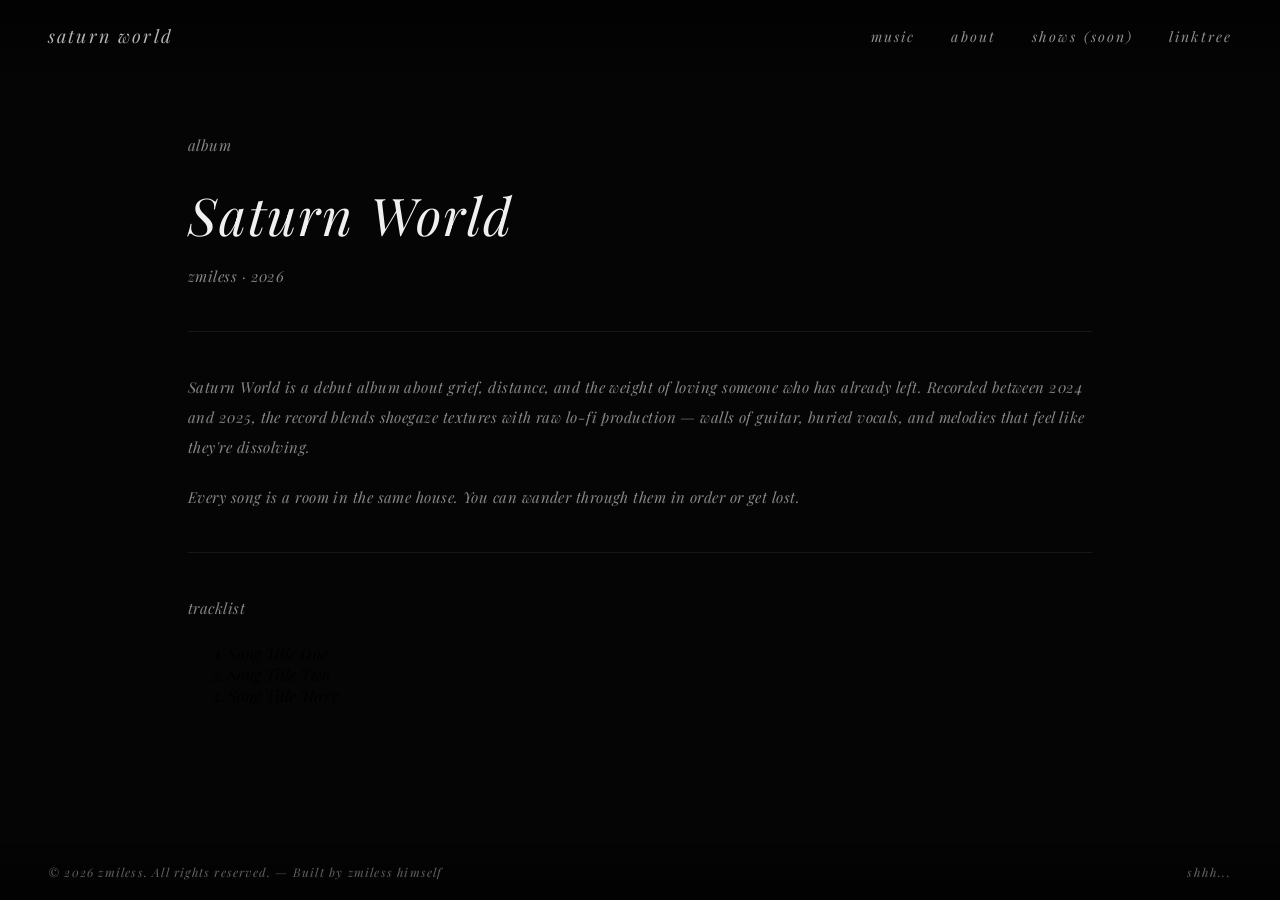
==== pages/music/album.html @ dbdcbef8 "primeiro upload" ====
<!DOCTYPE html>
<html lang="en">
<head>
    <link rel="stylesheet" href="../../base.css">
    <link rel="stylesheet" href="album.css">
    <link rel="icon" href="../../favicon.jpg" type="image/jpeg">
    <meta charset="UTF-8">
    <meta name="viewport" content="width=device-width, initial-scale=1.0">
    <title>Album — Saturn World</title>
</head>
<body>
    <div class="background"></div>

    <div class="mobile-nav" id="mobileNav">
        <a href="../../index.html">home</a>
        <a href="music.html">music</a>
        <a href="../about/about.html">about</a>
        <a href="../shows/shows.html">shows (soon)</a>
        <a href="../linktree/linktree.html">linktree</a>
    </div>

    <nav class="topbar">
        <a class="topbar-left" href="../../index.html">saturn world</a>
        <div class="topbar-links">
            <a href="music.html">music</a>
            <a href="../about/about.html">about</a>
            <a href="../shows/shows.html">shows (soon)</a>
            <a href="../linktree/linktree.html">linktree</a>
        </div>
        <button class="menu-toggle" id="menuToggle" onclick="toggleMenu()" aria-label="menu">
            <span></span><span></span><span></span>
        </button>
    </nav>

    <main class="page-content">
        <div class="album-layout">
            <div class="album-cover-wrap">
                <div class="album-cover-placeholder"></div>
                <!-- <img src="../../images/covers/saturn-world.jpg" alt="Saturn World" class="album-cover-img"> -->
            </div>
            <div class="album-details">
                <p class="album-label">album</p>
                <h1 class="page-title">Saturn World</h1>
                <p class="page-meta">zmiless · 2026</p>
                <div class="divider"></div>
                <p>Saturn World is a debut album about grief, distance, and the weight of loving someone who has already left. Recorded between 2024 and 2025, the record blends shoegaze textures with raw lo-fi production — walls of guitar, buried vocals, and melodies that feel like they're dissolving.</p>
                <p>Every song is a room in the same house. You can wander through them in order or get lost.</p>
                <div class="divider"></div>
                <div class="album-tracklist">
                    <p class="tracklist-label">tracklist</p>
                    <ol class="tracks">
                        <li>Song Title One</li>
                        <li>Song Title Two</li>
                        <li>Song Title Three</li>
                    </ol>
                </div>
            </div>
        </div>
    </main>

    <footer class="bottombar">
        <span>© 2026 zmiless. All rights reserved. — Built by zmiless himself</span>
        <div class="bottombar-links"><a href="#">shhh...</a></div>
    </footer>

    <script>
        function toggleMenu() {
            document.getElementById('mobileNav').classList.toggle('open');
            document.getElementById('menuToggle').classList.toggle('open');
        }
    </script>
</body>
</html>
---- base.css ----
/* ================================================
   base.css — Saturn World (páginas internas)
   Coloca este ficheiro em cada subpasta de página
   ================================================ */

@font-face {
    font-family: 'Playfair Display Italic';
    src: url('../../fonts/PlayfairDisplay-Italic-VariableFont_wght.ttf') format('truetype');
}

* { box-sizing: border-box; }

body, * { cursor: url('../../cursors/eye-normal.cur'), auto; }
a, button { cursor: url('../../cursors/eye-link.cur'), pointer; }

body {
    font-family: 'Playfair Display Italic', serif;
    background-color: #0e0e0e;
    margin: 0;
    padding: 0;
    overflow-y: auto;
}

/* ── Background fixo ── */
.background {
    position: fixed;
    top: 0; left: 0;
    width: 100%; height: 100%;
    background-image: url('../../images/wall.jpg');
    background-size: cover;
    background-position: center;
    z-index: -1;
}
.background::after {
    content: '';
    position: absolute;
    inset: 0;
    background-color: rgba(0, 0, 0, 0.65);
}

/* ── Top Bar ── */
.topbar {
    position: fixed;
    top: 0; left: 0;
    width: 100%;
    z-index: 1050;
    display: flex;
    align-items: center;
    justify-content: space-between;
    padding: 24px 48px;
    background: linear-gradient(to bottom, rgba(0,0,0,0.6) 0%, transparent 100%);
}
.topbar-left {
    font-family: 'Playfair Display Italic', serif;
    font-style: italic;
    font-weight: 300;
    font-size: 18px;
    color: rgba(240,240,240,0.75);
    letter-spacing: 0.12em;
    text-decoration: none;
}
.topbar-links { display: flex; gap: 36px; }
.topbar-links a {
    font-family: 'Playfair Display Italic', serif;
    font-style: italic;
    font-weight: 300;
    font-size: 14px;
    color: rgba(240,240,240,0.6);
    text-decoration: none;
    letter-spacing: 0.15em;
    text-transform: lowercase;
    transition: color 0.3s ease;
}
.topbar-links a:hover { color: #f0f0f0; }

/* ── Bottom Bar ── */
.bottombar {
    position: fixed;
    bottom: 0; left: 0;
    width: 100%;
    z-index: 10;
    display: flex;
    align-items: center;
    justify-content: space-between;
    padding: 20px 48px;
    background: linear-gradient(to top, rgba(0,0,0,0.6) 0%, transparent 100%);
}
.bottombar span {
    font-family: 'Playfair Display Italic', serif;
    font-style: italic;
    font-weight: 300;
    font-size: 12px;
    color: rgba(240,240,240,0.4);
    letter-spacing: 0.1em;
}
.bottombar-links { display: flex; gap: 28px; }
.bottombar-links a {
    font-family: 'Playfair Display Italic', serif;
    font-style: italic;
    font-weight: 300;
    font-size: 12px;
    color: rgba(240,240,240,0.4);
    text-decoration: none;
    letter-spacing: 0.15em;
    text-transform: lowercase;
    transition: color 0.3s ease;
}
.bottombar-links a:hover { color: rgba(240,240,240,0.9); }

/* ── Área de conteúdo ── */
.page-content {
    max-width: 1000px;
    margin: 0 auto;
    padding: 130px 48px 100px;
    min-height: 100vh;
}

/* ── Título da página ── */
.page-title {
    font-family: 'Playfair Display Italic', serif;
    font-style: italic;
    font-weight: 100;
    font-size: 52px;
    color: #f0f0f0;
    letter-spacing: 0.04em;
    margin: 0 0 12px 0;
}

/* ── Subtítulo / meta ── */
.page-meta {
    font-family: 'Playfair Display Italic', serif;
    font-style: italic;
    font-weight: 300;
    font-size: 12px;
    letter-spacing: 0.25em;
    color: rgba(240,240,240,0.35);
    margin: 0 0 56px 0;
    text-transform: lowercase;
}

/* ── Separador ── */
.divider {
    width: 100%;
    height: 1px;
    background: rgba(240,240,240,0.08);
    margin: 40px 0;
}

/* ── Parágrafo ── */
.page-content p {
    font-family: 'Playfair Display Italic', serif;
    font-style: italic;
    font-weight: 300;
    font-size: 15px;
    line-height: 2;
    color: rgba(240,240,240,0.55);
    letter-spacing: 0.03em;
    margin: 0 0 20px 0;
}

/* ── Botão genérico ── */
.btn {
    font-family: 'Playfair Display Italic', serif;
    font-style: italic;
    font-weight: 300;
    font-size: 12px;
    letter-spacing: 0.2em;
    text-transform: lowercase;
    color: #f0f0f0;
    text-decoration: none;
    border: 1px solid rgba(240,240,240,0.4);
    padding: 10px 24px;
    background: transparent;
    transition: background 0.3s ease, border-color 0.3s ease;
    display: inline-block;
}
.btn:hover {
    background: rgba(240,240,240,0.07);
    border-color: rgba(240,240,240,0.8);
}

/* ═══════════════════════════════════════
   MOBILE
   ═══════════════════════════════════════ */

.menu-toggle {
    display: none;
    flex-direction: column;
    gap: 5px;
    background: none;
    border: none;
    padding: 4px;
    cursor: pointer;
    z-index: 1100;
    position: relative;
}

.menu-toggle span {
    display: block;
    width: 22px;
    height: 1px;
    background: rgba(240,240,240,0.75);
    transition: transform 0.3s ease, opacity 0.3s ease;
}

.menu-toggle.open span:nth-child(1) { transform: translateY(6px) rotate(45deg); }
.menu-toggle.open span:nth-child(2) { opacity: 0; }
.menu-toggle.open span:nth-child(3) { transform: translateY(-6px) rotate(-45deg); }

.mobile-nav {
    display: none;
    position: fixed;
    inset: 0;
    z-index: 1000;
    background: rgba(8, 8, 8, 0.97);
    backdrop-filter: blur(8px);
    flex-direction: column;
    align-items: center;
    justify-content: center;
    gap: 40px;
    opacity: 0;
    pointer-events: none;
    transition: opacity 0.35s ease;
}

.mobile-nav.open {
    opacity: 1;
    pointer-events: all;
}

/* keep hamburger button above overlay */
.topbar {
    z-index: 1050;
}

.mobile-nav a {
    font-family: 'Playfair Display Italic', serif;
    font-style: italic;
    font-weight: 200;
    font-size: 32px;
    color: rgba(240,240,240,0.7);
    text-decoration: none;
    letter-spacing: 0.08em;
    text-transform: lowercase;
    transition: color 0.3s ease;
}

.mobile-nav a:hover,
.mobile-nav a:active { color: #f0f0f0; }

@media (max-width: 768px) {

    .topbar { padding: 20px 24px; }
    .topbar-links { display: none; }
    .menu-toggle { display: flex; }

    .bottombar {
        padding: 14px 24px;
        justify-content: center;
    }
    .bottombar-links { display: none; }
    .bottombar span { font-size: 10px; text-align: center; }

    .mobile-nav { display: flex; }

    .page-content { padding: 100px 24px 90px; }

    .page-title { font-size: 36px; }

    /* music page */
    .music-item {
        flex-direction: column;
        gap: 24px;
    }
    .music-cover { width: 100%; height: auto; aspect-ratio: 1; }
    .cover-placeholder { width: 100%; height: 0; padding-bottom: 100%; }
    .music-title { font-size: 24px; }

    /* album page */
    .album-layout {
        flex-direction: column;
        gap: 32px;
    }
    .album-cover-wrap {
        width: 100%;
        position: static;
    }
    .album-cover-placeholder { width: 100%; height: 0; padding-bottom: 100%; }

    /* about page */
    .about-layout {
        flex-direction: column-reverse;
        gap: 32px;
    }
    .about-photo-wrap {
        width: 100%;
        position: static;
    }
    .about-photo-placeholder { width: 100%; height: 260px; }
    .about-photo { width: 100%; }
}
---- pages/music/album.css ----
.about-layout {
    display: flex;
    gap: 80px;
    align-items: flex-start;
}

.about-text {
    flex: 1;
}

.about-label {
    font-family: 'Playfair Display Italic', serif;
    font-style: italic;
    font-size: 11px;
    letter-spacing: 0.35em;
    color: rgba(240,240,240,0.3);
    text-transform: lowercase;
    margin: 0 0 12px 0;
}

.about-photo-wrap {
    flex-shrink: 0;
    width: 280px;
    position: sticky;
    top: 120px;
}

.about-photo {
    width: 100%;
    display: block;
    filter: grayscale(30%);
    transition: filter 0.5s ease;
}

.about-photo:hover {
    filter: grayscale(0%);
}

.about-photo-placeholder {
    width: 280px;
    height: 380px;
    background: rgba(240,240,240,0.04);
    border: 1px solid rgba(240,240,240,0.1);
}
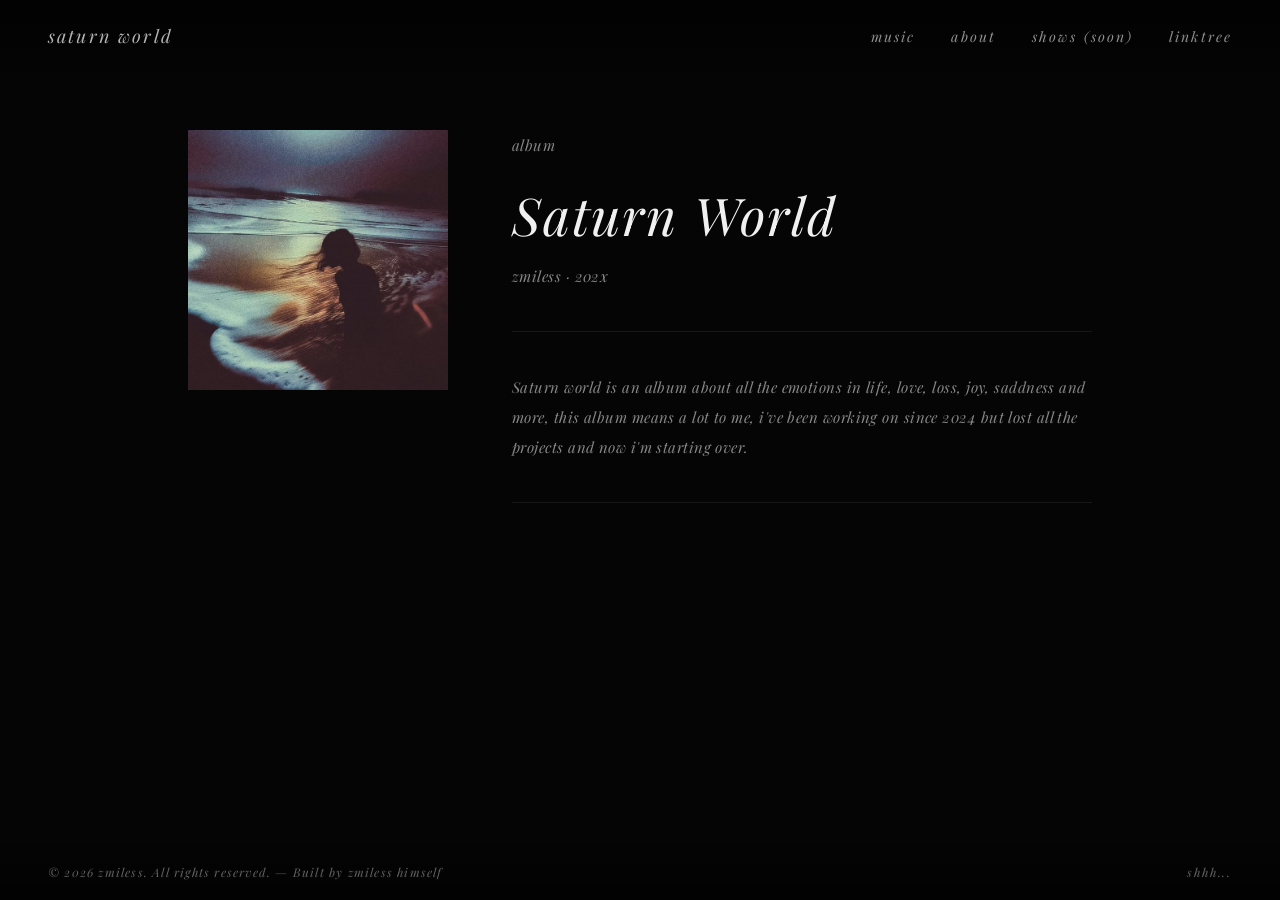
==== commit 9233e0cd: "Website album cover and update album description. Also deleted the lyrics.txt file since it was just" ====
--- a/pages/music/album.html
+++ b/pages/music/album.html
@@ -35,25 +35,24 @@
     <main class="page-content">
         <div class="album-layout">
             <div class="album-cover-wrap">
-                <div class="album-cover-placeholder"></div>
-                <!-- <img src="../../images/covers/saturn-world.jpg" alt="Saturn World" class="album-cover-img"> -->
+                <!-- <div class="album-cover-placeholder"></div> -->
+                <img src="../../images/covers/album.jpg" alt="Saturn World" class="album-cover-img">
             </div>
             <div class="album-details">
                 <p class="album-label">album</p>
                 <h1 class="page-title">Saturn World</h1>
-                <p class="page-meta">zmiless · 2026</p>
+                <p class="page-meta">zmiless · 202X</p>
                 <div class="divider"></div>
-                <p>Saturn World is a debut album about grief, distance, and the weight of loving someone who has already left. Recorded between 2024 and 2025, the record blends shoegaze textures with raw lo-fi production — walls of guitar, buried vocals, and melodies that feel like they're dissolving.</p>
-                <p>Every song is a room in the same house. You can wander through them in order or get lost.</p>
+                <p>Saturn world is an album about all the emotions in life, love, loss, joy, saddness and more, this album means a lot to me, i've been working on since 2024 but lost all the projects and now i'm starting over.</p>
                 <div class="divider"></div>
-                <div class="album-tracklist">
+                <!-- <div class="album-tracklist"> 
                     <p class="tracklist-label">tracklist</p>
                     <ol class="tracks">
                         <li>Song Title One</li>
                         <li>Song Title Two</li>
                         <li>Song Title Three</li>
                     </ol>
-                </div>
+                </div> -->
             </div>
         </div>
     </main>
--- a/pages/music/album.css
+++ b/pages/music/album.css
@@ -1,14 +1,34 @@
-.about-layout {
+.album-layout {
     display: flex;
-    gap: 80px;
+    gap: 64px;
     align-items: flex-start;
 }
 
-.about-text {
+.album-cover-wrap {
+    flex-shrink: 0;
+    width: 260px;
+    position: sticky;
+    top: 120px;
+}
+
+.album-cover-img {
+    width: 100%;
+    display: block;
+    filter: grayscale(15%);
+}
+
+.album-cover-placeholder {
+    width: 260px;
+    height: 260px;
+    background: rgba(240,240,240,0.04);
+    border: 1px solid rgba(240,240,240,0.1);
+}
+
+.album-details {
     flex: 1;
 }
 
-.about-label {
+.album-label {
     font-family: 'Playfair Display Italic', serif;
     font-style: italic;
     font-size: 11px;
@@ -18,27 +38,46 @@
     margin: 0 0 12px 0;
 }
 
-.about-photo-wrap {
-    flex-shrink: 0;
-    width: 280px;
-    position: sticky;
-    top: 120px;
+.tracklist-label {
+    font-family: 'Playfair Display Italic', serif;
+    font-style: italic;
+    font-size: 11px;
+    letter-spacing: 0.3em;
+    color: rgba(240,240,240,0.3);
+    margin: 0 0 16px 0;
 }
 
-.about-photo {
-    width: 100%;
-    display: block;
-    filter: grayscale(30%);
-    transition: filter 0.5s ease;
+.tracks {
+    list-style: none;
+    padding: 0;
+    margin: 0;
+    counter-reset: track;
 }
 
-.about-photo:hover {
-    filter: grayscale(0%);
+.tracks li {
+    counter-increment: track;
+    font-family: 'Playfair Display Italic', serif;
+    font-style: italic;
+    font-weight: 300;
+    font-size: 14px;
+    color: rgba(240,240,240,0.55);
+    letter-spacing: 0.08em;
+    padding: 10px 0;
+    border-bottom: 1px solid rgba(240,240,240,0.06);
+    display: flex;
+    gap: 16px;
+    cursor: default;
+    transition: color 0.3s ease;
 }
 
-.about-photo-placeholder {
-    width: 280px;
-    height: 380px;
-    background: rgba(240,240,240,0.04);
-    border: 1px solid rgba(240,240,240,0.1);
+.tracks li:hover {
+    color: rgba(240,240,240,0.85);
+}
+
+.tracks li::before {
+    content: counter(track, decimal-leading-zero);
+    font-size: 10px;
+    letter-spacing: 0.2em;
+    color: rgba(240,240,240,0.2);
+    padding-top: 2px;
 }
